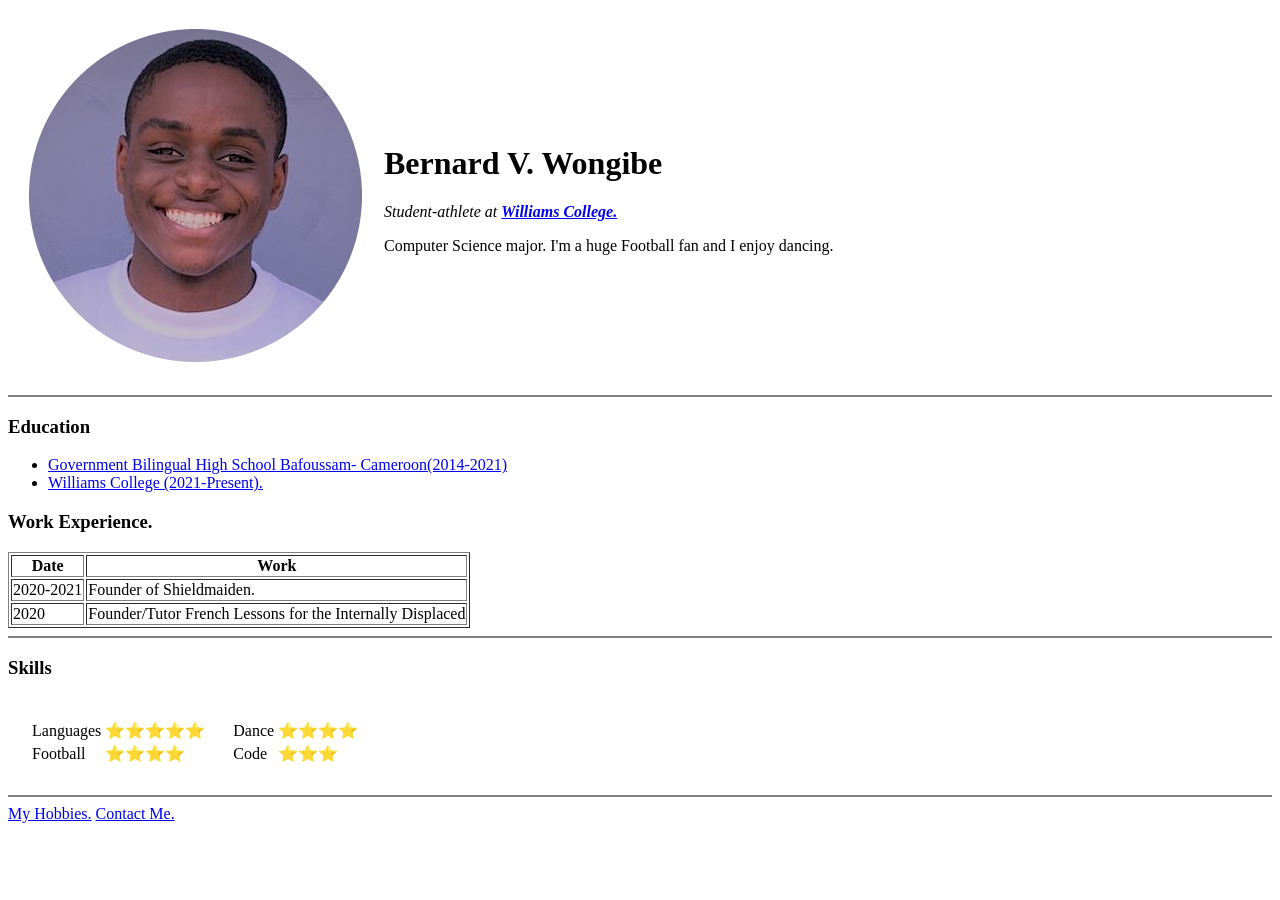
==== index.html @ 753ea964 "Initial CV website files" ====
<!DOCTYPE html>
<html lang="en">
<head>
    <meta charset="UTF-8">
    <meta http-equiv="X-UA-Compatible" content="IE=edge">
    <meta name="viewport" content="width=device-width, initial-scale=1.0">
    <title>Bernard's Personal Site.</title>
</head>
<body>
    <table cellspacing="20">
        <tr>
            <td><img src="images/Benprofile.png" alt="Bernard Wongibe profile photo"></td>
            <td><h1>Bernard V. Wongibe</h1>
                <p><em>Student-athlete at <strong><a href="https://www.williams.edu/"> Williams College.</a></strong></em></p>
                <p>Computer Science major. I'm a huge Football fan and I enjoy dancing.</p></td>
        </tr>
    </table>
    
    
    <hr noshade="4">
    <h3>Education</h3>
    <ul>
        <li><a href="https://httpgbhs-bafoussam.com/">Government Bilingual High School Bafoussam- Cameroon(2014-2021)</a></li>
        <li><a href="https://www.williams.edu/"> Williams College (2021-Present).</a></li>
    </ul>
    <h3><strong>Work Experience.</strong></h3>
    <table border="1">
        <thead>
            <th>Date</th>
            <th>Work</th>
        </thead>
        <tbody>
            <tr>
                <td>2020-2021</td>
                <td>Founder of Shieldmaiden.</td>
            </tr>
            <tr>
                <td>2020</td>
                <td>Founder/Tutor French Lessons for the Internally Displaced</td>
            </tr>
        </tbody>
    </table>
    <hr noshade="4">
    <h3>Skills</h3>
    <table cellspacing="20" >
        <tr>
            <td>
                <table>
                    <tr>
                        <td>Languages</td>
                        <td>⭐⭐⭐⭐⭐</td>
                    </tr>
                    <tr>
                        <td>Football</td>
                        <td>⭐⭐⭐⭐</td>
                    </tr>
                </table>
            </td>
            <td>
                <table>
                    <tr>
                        <td>Dance</td>
                        <td>⭐⭐⭐⭐</td>
                    </tr>
                    <tr>
                        <td>Code</td>
                        <td>⭐⭐⭐</td>
                    </tr>
                </table>
            </td>
        </tr>
    </table>
    <hr noshade="4">
    <a href="Hobbies.html">My Hobbies.</a>
    <a href="Contact.html">Contact Me.</a>


</body>
</html>
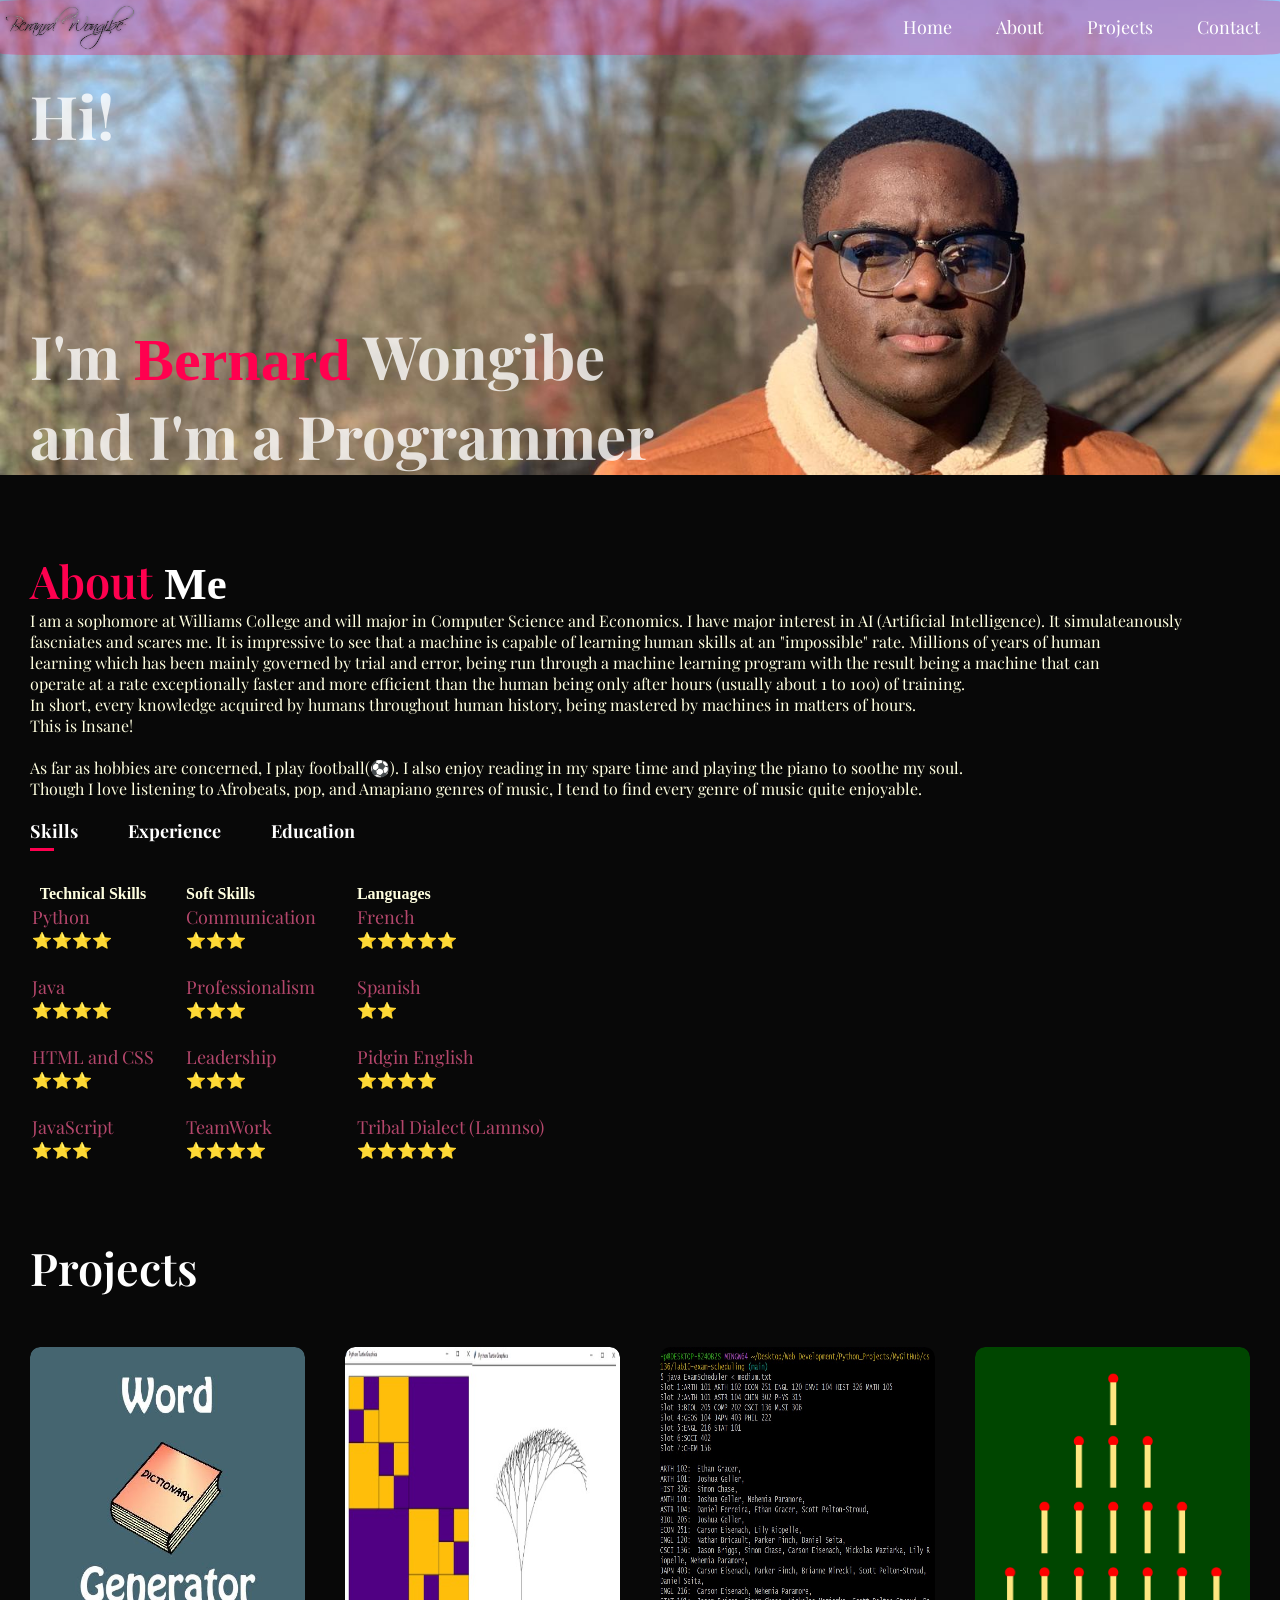
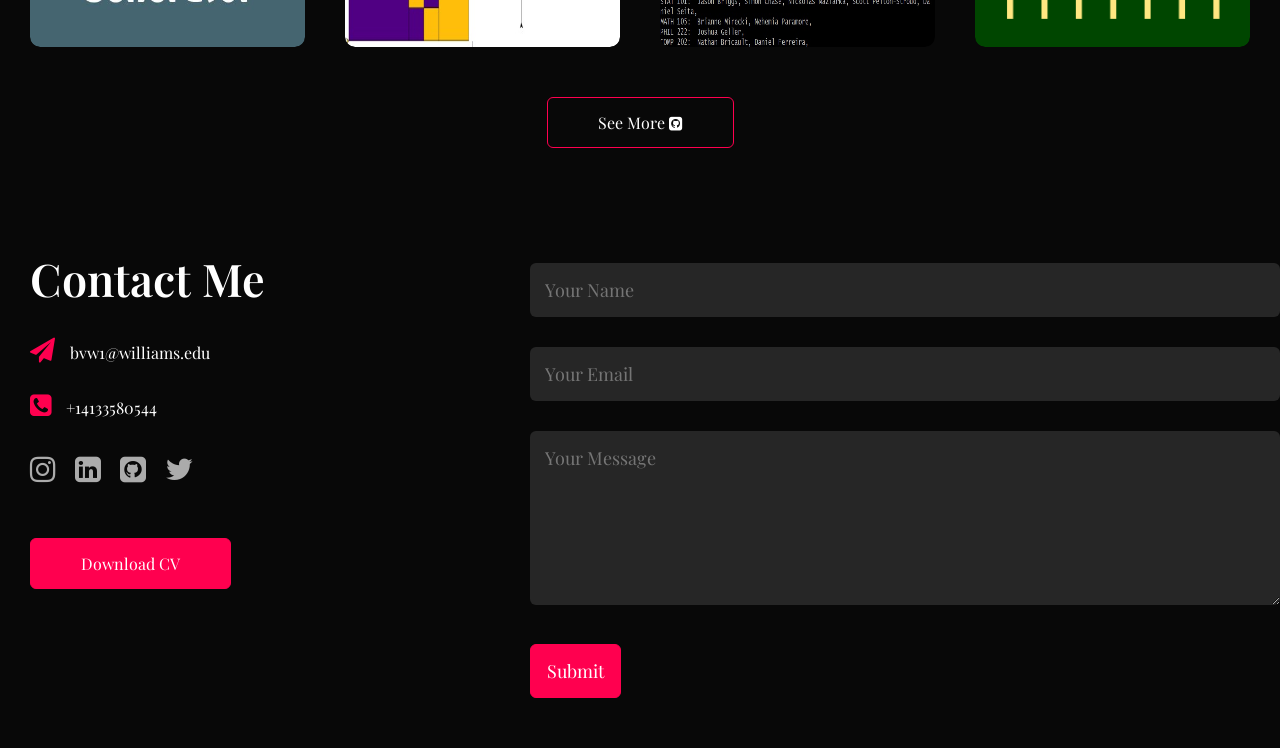
==== commit 259a368b: "Initial CV Website files" ====
--- a/index.html
+++ b/index.html
@@ -4,76 +4,232 @@
     <meta charset="UTF-8">
     <meta http-equiv="X-UA-Compatible" content="IE=edge">
     <meta name="viewport" content="width=device-width, initial-scale=1.0">
-    <title>Bernard's Personal Site.</title>
+    <title>Bernard Wongibe</title>
+    <link rel="stylesheet" href="styles.css">
+    <link rel = "icon" href="images/favi.ico">
+    <link href="https://cdnjs.cloudflare.com/ajax/libs/font-awesome/4.3.0/css/font-awesome.css" rel="stylesheet"  type='text/css'>
 </head>
 <body>
-    <table cellspacing="20">
-        <tr>
-            <td><img src="images/Benprofile.png" alt="Bernard Wongibe profile photo"></td>
-            <td><h1>Bernard V. Wongibe</h1>
-                <p><em>Student-athlete at <strong><a href="https://www.williams.edu/"> Williams College.</a></strong></em></p>
-                <p>Computer Science major. I'm a huge Football fan and I enjoy dancing.</p></td>
-        </tr>
-    </table>
-    
-    
-    <hr noshade="4">
-    <h3>Education</h3>
-    <ul>
-        <li><a href="https://httpgbhs-bafoussam.com/">Government Bilingual High School Bafoussam- Cameroon(2014-2021)</a></li>
-        <li><a href="https://www.williams.edu/"> Williams College (2021-Present).</a></li>
-    </ul>
-    <h3><strong>Work Experience.</strong></h3>
-    <table border="1">
-        <thead>
-            <th>Date</th>
-            <th>Work</th>
-        </thead>
-        <tbody>
-            <tr>
-                <td>2020-2021</td>
-                <td>Founder of Shieldmaiden.</td>
-            </tr>
-            <tr>
-                <td>2020</td>
-                <td>Founder/Tutor French Lessons for the Internally Displaced</td>
-            </tr>
-        </tbody>
-    </table>
-    <hr noshade="4">
-    <h3>Skills</h3>
-    <table cellspacing="20" >
-        <tr>
-            <td>
-                <table>
-                    <tr>
-                        <td>Languages</td>
-                        <td>⭐⭐⭐⭐⭐</td>
-                    </tr>
-                    <tr>
-                        <td>Football</td>
-                        <td>⭐⭐⭐⭐</td>
-                    </tr>
-                </table>
-            </td>
-            <td>
-                <table>
-                    <tr>
-                        <td>Dance</td>
-                        <td>⭐⭐⭐⭐</td>
-                    </tr>
-                    <tr>
-                        <td>Code</td>
-                        <td>⭐⭐⭐</td>
-                    </tr>
-                </table>
-            </td>
-        </tr>
-    </table>
-    <hr noshade="4">
-    <a href="Hobbies.html">My Hobbies.</a>
-    <a href="Contact.html">Contact Me.</a>
+<div id = "header">
+    <div class="container">
+        <nav>
+            <img src="images/BWongibs.png" class="logo">
+            <ul id="sidemenu">
+                <li><a href="#header">Home</a></li>
+                <li><a href="#about">About</a></li>
+                <li><a href="#portfolio">Projects</a></li>
+                <li><a href="#contact">Contact</a></li>
+                <i class="fa fa-times" onclick="closemenu()"></i>
+            </ul>
+            <i class="fa fa-bars" onclick="openmenu()"></i>
+        </nav>
+        <div class = "header-text">
+            <h1>Hi!<br><br> <br>I'm <span style="font-family: cursive;">Bernard</span> Wongibe<br>and I'm a Programmer</h1>
+        </div>
+    </div>
+</div>
+<!-----------------about--------------->
+<div id="about">
+    <div class = "container">
+        <div class="row">
+            <div class="about-col-1">
+                <h1 class="sub-title" style="font-family: cursive;"><span style="color: #ff004f;">About</span> Me</h1>
+                <p>I am a sophomore at Williams College and will major in Computer Science and Economics. I have major interest in AI (Artificial Intelligence). It simulateanously 
+                    <br>fascniates and scares me. It is impressive to see that a machine is capable of learning human skills at an "impossible" rate. Millions of years of human
+                    <br>learning which has been mainly governed by trial and error, being run through a machine learning program with the result being a machine that can 
+                    <br>operate at a rate exceptionally faster and more efficient than the human being only after hours (usually about 1 to 100) of training.
+                    <br>In short, every knowledge acquired by humans throughout human history, being mastered by machines in matters of hours.
+                    <br>This is Insane!<br></p>
+                    <p>
+                        <br>As far as hobbies are concerned, I play football(⚽). I also enjoy reading in my spare time and playing the piano to soothe my soul. 
+                        <br>Though I love listening to Afrobeats, pop, and Amapiano genres of music, I tend to find every genre of music quite enjoyable. 
+                    </p>
+                <div class="tab-titles">
+                    <p class = "tab-links active-link" onclick="opentab('skills')">Skills</p>
+                    <p class = "tab-links" onclick="opentab('experience')">Experience</p>
+                    <p class = "tab-links" onclick="opentab('education')">Education</p>
+                </div>
+                <div class="tab-contents active-tab" id="skills">
+                    <table>
+                        <tr>
+                            <th>Technical Skills</th>
+                            <th style="padding-right: 100px;">Soft Skills</th>
+                            <th style="padding-right: 300px;">Languages</th>
+                        </tr>
+                        <tr>
+                            <td>
+                                <ul>
+                                    <li><span>Python</span><br>⭐⭐⭐⭐</li>
+                                    <li><span>Java</span><br>⭐⭐⭐⭐</li>
+                                    <li><span>HTML and CSS</span><br>⭐⭐⭐</li>
+                                    <li><span>JavaScript</span><br>⭐⭐⭐</li>
+                                </ul>
+                            </td>
+                            <td>
+                                <ul>
+                                    <li><span>Communication</span><br>⭐⭐⭐</li>
+                                    <li><span>Professionalism</span><br>⭐⭐⭐</li>
+                                    <li><span>Leadership</span><br>⭐⭐⭐</li>
+                                    <li><span>TeamWork</span><br>⭐⭐⭐⭐</li>
+                                </ul>
+                            </td>
+                            <td>  
+                                <ul>
+                                    <li><span>French</span><br>⭐⭐⭐⭐⭐</li>
+                                    <li><span>Spanish</span><br>⭐⭐</li>
+                                    <li><span>Pidgin English</span><br>⭐⭐⭐⭐</li>
+                                    <li><span>Tribal Dialect (Lamnso)</span><br>⭐⭐⭐⭐⭐</li>    
+                                </ul>
+                            </td>
+                        </tr>
+                    </table>
+                </div>
+                <div class="tab-contents" id="experience">
+                    <ul>
+                        <li><span><a href = https://oit.williams.edu>➣Office of Information and Technology(OIT) Support, Williams College</a><br><span style="font-size: small;">September 2021 - Present</span></span> 
+                            <br>- Assist students, faculty and staff with printing, software updates, wifi connectivity, software installation and more.
+                            <br>- Occasionaly provide similar services to Williamstown residents
+                        </li>
+                        <li><span><a href = http://misongi.org>➣ Intern, MISONGI, Cameroon.</a><br><span style="font-size: small;">June 2022 - August 2022 </span>
+                        </span><br>- Taught Math and English to 18 students to help them cross the 1400-threshold at the SAT
+                                <br>- Coordinated activities aimed at cultivating teamwork and leadership among scholars.
+                                <br>- Brought my experience in the US back to scholars in Cameroon and showed them how it could be helpful in the college application journey.
+                        </li>
+                        <li><span style="font-style: italic;">➣ Intern, Thierry AUTO, Cameroon.<br><span style="font-size: small;">June 2020 - August 2020</span> 
+                            </span><br>- Repaired vehicles with slight malfunctioning like flat tires, dim headlights, and damaged 
+                            battery cells.
+                        </li>
+                        <li><span style="font-style: italic;">➣ Founder and Tutor, FRENCH FOR THE INTERNALLY DISPLACED, Cameroon 
+                            <br><span style="font-size: small;">September 2019 - May 2020 </span></span><br>- Worked with 13 English-speaking internally displaced refugees and helped them integrate into the French￾speaking community by teaching them French. 
+                        </li>
+                    </ul>
+                </div>
+                <div class="tab-contents" id="education">
+                    <ul>
+                        <li><span><a href = https://www.williams.edu>➣Williams College, Williamstown, MA </a><br><span style="font-size: small;">Expected Graduation - 2025</span></span> 
+                            <br>- Bachelor of Arts, Computer Science and Programming and Economics.
+                        </li>
+                        <li><span><a href = https://httpgbhs-bafoussam.com/index.html>➣ Government Bilingual High School, Bafoussam, CAMEROON, 
+                            </a><br><span style="font-size: small;">July 2021</span>
+                        </span><br>- Honor Roll, Advanced Levels Certificate in Sciences 22/25 points.
+                    </ul>
+                </div>
+            </div>
 
+        </div>
+    </div>
+</div>
+<!------Portfolio---------------------->
+<div id = "portfolio">
+    <div class="container" style="margin-left: 30px; margin-right: 30px;">
+        <h1 class="sub-title">Projects</h1>
+        <div class="work-list">
+            <div class="work">
+                <img style="height: 300px;" src="images/word Gen.jpg" alt="">
+                <div class="layer">
+                    <h3>Word Generator</h3>
+                    <p>Extensive Use of hash tables to randomly generate a similar write up as text data input.</p>
+                    <a href="#"><i class="fa fa-external-link"></i></a>
+                </div>
+            </div>
+            <div class="work">
+                <img style="height: 300px;" src="images/quiltShrub.jpeg" alt="">
+                <div class="layer">
+                    <h3>Turtle Graphics</h3>
+                    <p>Makes extensive use of recursion to generate beautiful but complex shapes like trees with countless branches and quilt square patterns</p>
+                    <a href="#"><i class="fa fa-external-link"></i></a>
+                </div>
+            </div>
+            <div class="work">
+                <img style="height: 300px;" src="images/ExamSchedule.jpeg" alt="">
+                <div class="layer">
+                    <h3>Exam Scheduler</h3>
+                    <p>Makes extensive use of tries to exactly map out students and their appropriate exam time slots for each course. Also shows names of student taking each course.</p>
+                    <a href="#"><i class="fa fa-external-link"></i></a>
+                </div>
+            </div>
+            <div class="work">
+                <img style="height: 300px;" src="images/NimGame.png" alt="">
+                <div class="layer">
+                    <h3>Nim Game</h3>
+                    <p>Introduces the concept of Object Oriented Programming. Clearly provides design structure for every (most) two player games.</p>
+                    <a href="#"><i class="fa fa-external-link"></i></a>
+                </div>
+            </div>
+        </div>
+        <a href="https://github.com/bern1ard0?tab=repositories" class="btn">See More  <i class="fa fa-github-square" title="Github"></i></a>
+    </div>
+</div>
+<!-----Contact-------->
+<div id="contact">
+    <div class="container">
+        <div class="row">
+            <div class="contact-left">
+                <h1 class="sub-title">Contact Me</h1>
+                <p><i class="fa fa-send"></i>bvw1@williams.edu</p>
+                <p><i class="fa fa-phone-square"></i>+14133580544</p>
+                <div class= "social-icons">
+                    <a href="https://www.instagram.com/bern1ard0/"><i class="fa fa-instagram" title="Instagram"></i></a>
+                    <a href="https://www.linkedin.com/search/results/all/?heroEntityKey=urn%3Ali%3Afsd_profile%3AACoAADndWtcBwPKZJcElA5ctUrzGIq4UBhUXfqo&keywords=bernard%20wongibe&origin=RICH_QUERY_SUGGESTION&position=0&searchId=5f652155-9030-4f21-827c-493265b0e690&sid=YZ8"><i class="fa fa-linkedin-square" title="LinkedIn"></i></a>
+                    <a href="https://github.com/bern1ard0?tab=repositories"><i class="fa fa-github-square" title="Github"></i></a>
+                    <a href="https://twitter.com/home"><i class="fa fa-twitter" title="twitter"></i></a>
+                </div>
+                <a href="images/resume.pdf" download class="btn btn2">Download CV</a>
+            </div>
+            <div class="contact-right">
+                <form name="submit-to-google-sheet">
+                    <input type="text" name="Name" placeholder="Your Name" required>
+                    <input type="email" name="Email" placeholder="Your Email" required>
+                    <textarea name="Message" rows="6" placeholder="Your Message"></textarea>
+                    <button type="submit" class="btn btn2">Submit</button>
+                </form>
+                <span id="msg"></span>
+            </div>
+        </div>
+    </div>
+</div>
+<!-------------->
+<script>
+    var tablinks = document.getElementsByClassName("tab-links");
+    var tabcontents = document.getElementsByClassName("tab-contents");
+    function opentab(tabname){
+        for(tablink of tablinks){
+            tablink.classList.remove("active-link");
+        }
+        for(tabcontent of tabcontents){
+            tabcontent.classList.remove("active-tab");
+        }
+        event.currentTarget.classList.add("active-link");
+        document.getElementById(tabname).classList.add("active-tab")
+    }
+</script>
 
+<script>
+    var sidemenu = document.getElementById("sidemenu");
+    function openmenu(){
+        sidemenu.style.right = "0";
+    }
+    function closemenu(){
+        sidemenu.style.right = "-200px";
+    }
+</script>
+<script>
+    const scriptURL = 'https://script.google.com/macros/s/AKfycbx0L5_zTlgYbesDGeVr_ttuSF_DopQOpBZXE6b73JD7EmOAu3TOh95PihZ39JIlJ2V-/exec'
+    const form = document.forms['submit-to-google-sheet']
+    const msg = document.getElementById("msg")
+
+    form.addEventListener('submit', e => {
+      e.preventDefault()
+      fetch(scriptURL, { method: 'POST', body: new FormData(form)})
+        .then(response => {
+            msg.innerHTML = "Message sent successfully"
+            setTimeout(function(){
+                msg.innerHTML = ""
+            },5000)
+            form.reset()
+        })
+        .catch(error => console.error('Error!', error.message))
+    })
+  </script>
 </body>
 </html>
--- a/styles.css
+++ b/styles.css
@@ -0,0 +1,384 @@
+* {
+  margin: 0;
+  padding: 0;
+  box-sizing: border-box;
+  font-family: myFont;
+}
+
+@font-face {
+  font-family: myFont;
+  src: url(Playfair/PlayfairDisplay-VariableFont_wght.ttf);
+}
+html{
+  scroll-behavior: smooth;
+}
+
+body {
+  background: #080808;
+  color: #fff;
+} /*# sourceMappingURL=styles.css.map */
+#header {
+  width: 100%;
+  height: 100%;
+  background-image: url(images/realBen.jpeg);
+  background-size: cover;
+  background-position: center;
+  position: relative;
+}
+
+nav {
+  display: flex;
+  align-items: center;
+  justify-content: space-between;
+  flex-wrap: wrap;
+  background: #ff005148;
+  border-radius: 3%;
+}
+
+.logo {
+  width: 140px;
+}
+
+nav ul li {
+  display: inline-block;
+  list-style: none;
+  margin: 10px 20px;
+}
+
+nav ul li a {
+  color: white;
+  text-decoration: none;
+  font-size: 18px;
+  position: relative;
+}
+
+nav ul li a::after {
+  content: "";
+  width: 0;
+  height: 3px;
+  background: #ff004f;
+  position: absolute;
+  left: 0;
+  bottom: -6px;
+  transition: 0.3s;
+}
+
+nav ul li a:hover::after {
+  width: 100%;
+}
+
+.header-text {
+  margin-left: 30px;
+  margin-top: 20px;
+  margin-right: 50px;
+  font-size: 30px;
+  flex-basis: 35%;
+}
+.header-text img{
+  border-radius: 35%;
+  border-color: #ff004f;
+  width: 520px;
+  float: right;    
+  margin: 0px 100px 0px 0px;
+  height: 400px;
+}
+
+.header-text h1 {
+  color: rgba(255, 255, 255, 0.788);
+  font-size: 60px;
+  margin-top: 20px;
+}
+
+.header-text h1 span {
+  color: #ff004f;
+}
+
+/*----------about--------------*/
+#about {
+  margin-top: 75px;
+  padding: 0px 0px;
+  color: lightyellow;
+}
+
+.row {
+  display: flex;
+  margin-left: 30px;
+  justify-content: space-between;
+  flex-wrap: wrap;
+}
+
+.about-col-1 {
+  justify-self: start;
+}
+
+
+th {
+  font-family: cursive;
+}
+
+
+.about-col-2 {
+  flex-basis: 60%;
+}
+
+.sub-title {
+  font-size: 45px;
+  font-weight: 600;
+  color: white;
+}
+
+.tab-titles {
+  display: flex;
+  margin: 20px 0 40px;
+  font-weight: bold;
+  color: lightcoral;
+}
+
+.tab-links {
+  margin-right: 50px;
+  font-size: 18px;
+  font-weight: bold;
+  color: white;
+  cursor: pointer;
+  position: relative;
+}
+
+.tab-links::after {
+  content: " ";
+  width: 0;
+  height: 3px;
+  background: #ff004f;
+  position: absolute;
+  left: 0;
+  bottom: -8px;
+  transition: 0.8s;
+}
+
+.tab-links.active-link::after {
+  width: 50%;
+}
+th{
+  padding-right: 30px;
+}
+
+.tab-contents ul li {
+  list-style-type: none;
+  padding-right: 30px;
+  margin-bottom: 25px;
+}
+a {
+  color: #b5476c;
+}
+.tab-contents ul li span {
+  color: #b5476c;
+  font-size: 18px;
+}
+
+.tab-contents {
+  font-size: medium;
+  display: none;
+}
+
+.tab-contents.active-tab {
+  display: block;
+}
+
+/* --------portfolio-----------*/
+#portfolio {
+  padding: 50px 0;
+}
+
+.work-list {
+  display: grid;
+  grid-template-columns: repeat(auto-fit, minmax(250px, 1fr));
+  grid-gap: 40px;
+  margin-top: 50px;
+}
+
+.work {
+  border-radius: 10px;
+  position: relative;
+  overflow: hidden;
+}
+
+.work img {
+  width: 100%;
+  border-radius: 10px;
+  display: block;
+  transition: transform 0.5s;
+}
+
+.layer {
+  width: 100%;
+  height: 0;
+  background: linear-gradient(rgba(0, 0, 0, 0.6), #ff004f);
+  border-radius: 10px;
+  position: absolute;
+  left: 0;
+  bottom: 0;
+  overflow: hidden;
+  display: flex;
+  align-items: center;
+  justify-content: center;
+  flex-direction: column;
+  padding: 0 40px;
+  text-align: center;
+  font-size: 14px;
+  transition: height 0.5s;
+}
+
+.layer h3 {
+  font-weight: bold;
+  margin-bottom: 20px;
+  color: gold;
+}
+
+.work:hover img{
+  transform: scale(1.1);
+}
+.work:hover .layer{
+  height: 100%;
+}
+
+.btn{
+  display: block;
+  margin: 50px auto;
+  width: fit-content;
+  border: 1px solid #ff004f;
+  padding: 14px 50px;
+  border-radius: 6px;
+  text-decoration: none;
+  color: white;
+  transition: background 0.5s;
+}
+.btn:hover {
+  background: #ff004f;
+}
+.layer a {
+  margin-top: 20px;
+  color: #ff004f;
+  font-size: 18px;
+  line-height: 60px;
+  width: 60px;
+  height: 60px;
+  text-align: center;
+  background-color: antiquewhite;
+  border-radius: 50%;
+}
+/*--------contact------*/
+.contact-left {
+  flex-basis: 35%;
+}
+.contact-right {
+  flex-basis: 60%;
+}
+.contact-left p{
+  margin-top: 30px;
+}
+.contact-left p i{
+  color: #ff004f;
+  margin-right: 15px;
+  font-size: 25px;
+}
+.social-icons {
+  margin-top: 30px;
+}
+.social-icons a{
+  text-decoration: none;
+  font-size: 30px;
+  margin-right: 15px;
+  color: #ababab;
+  display: inline-block;
+  transition: transform 0.5s;
+}
+.social-icons a:hover{
+  transform: translateY(-5px);
+  color: #ff004f
+}
+.btn.btn2 {
+  display: inline-block;
+  background: #ff004f;
+}
+.contact-right form{
+  width: 100%;
+}
+form input, form textarea {
+  width: 100%;
+  border: 0;
+  outline: none;
+  background: #262626;
+  padding: 15px;
+  margin: 15px 0;
+  color: #fff;
+  font-size: 18px;
+  border-radius: 6px;
+}
+form .btn2{
+  padding: 14px 16px;
+  font-size: 18px;
+  margin-top: 20px;
+  cursor:pointer;
+}
+/*-----CSS for small screens-------*/
+nav .fa{
+  display: none;
+}
+@media only screen and (max-width: 600px){
+  #header{
+    background-image: url(images/realBencropped.jpeg);
+    image-resolution: 100%;
+  }
+  .header-text{
+    margin-top: 100%;
+    font-size: 16px;
+  }
+  .header-text h1{
+    font-size: 30px;
+  }
+  nav .fa{
+    display: block;
+    font-size: 25px;
+  }
+  nav ul{
+    background: #ff004f;
+    position: fixed;
+    top: 0;
+    right: -200px;
+    width: 200px;
+    height: 100vh;
+    padding-top: 50px;
+    z-index: 2;
+    transition: right 0.5s;
+  }
+  nav ul li{
+    display: block;
+    margin: 25px;
+  }
+  nav ul .fa{
+    position: absolute;
+    top: 25px;
+    left: 25px;
+    cursor: pointer;
+  }
+  .sub-title {
+    font-size: 40px;
+  }
+  .about-col-1, .about-col-2 {
+    flex-basis: 100%;
+    font-size: 15px;
+  }
+  .tab-links{
+    font-size: 15px;
+    margin-right: 20px;
+  }
+  table {
+    margin: auto;
+    padding-right: -10px;
+  }
+}
+#msg {
+  color: #61b752;
+  margin-top: -40px;
+  display: block;
+}
+/*# sourceMappingURL=styles.css.map */
